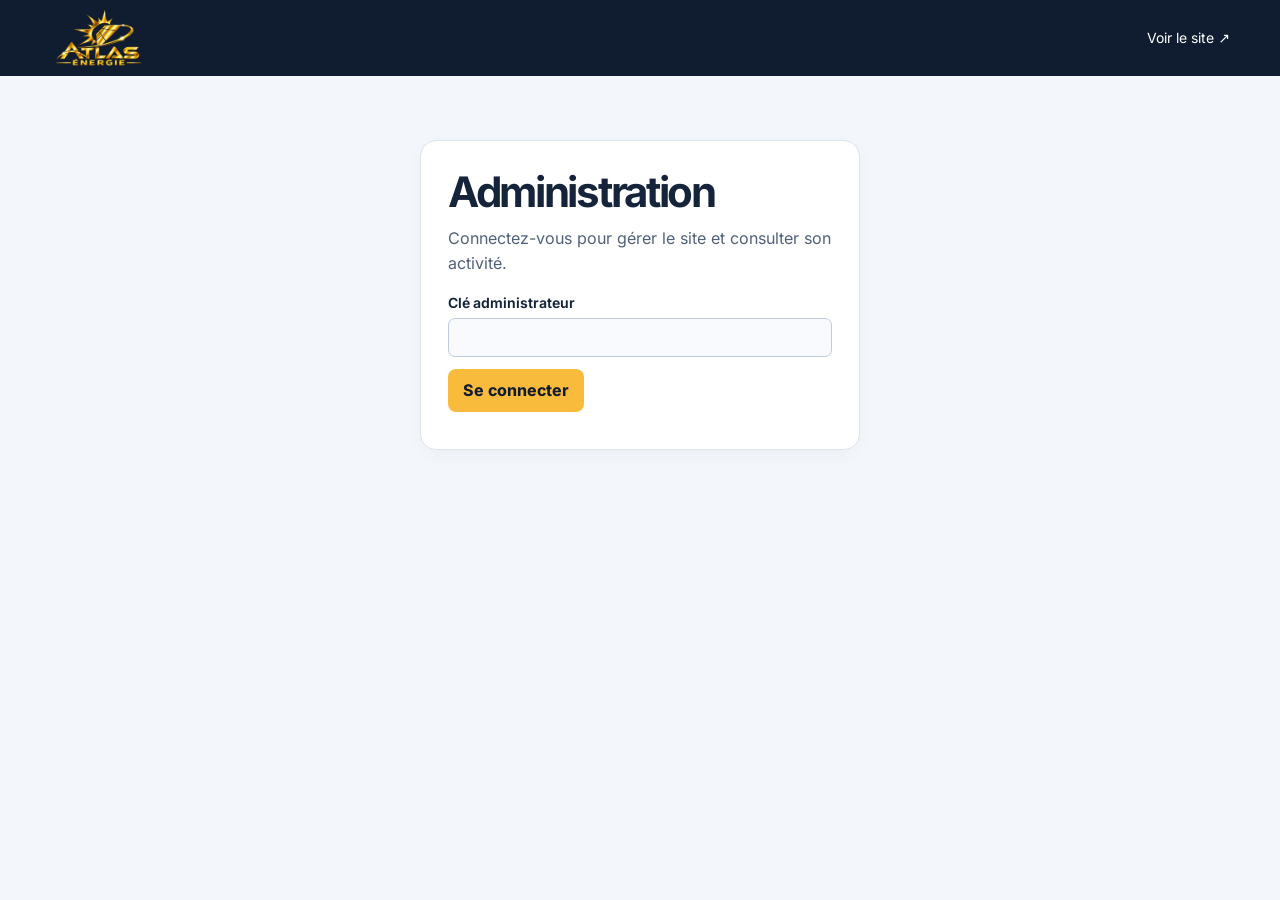
==== admin/index.html @ e1cc81c4 "Add a protected dashboard with D1 analytics and content editing" ====
<!doctype html>
<html lang="fr">
<head>
  <meta charset="utf-8">
  <meta name="viewport" content="width=device-width,initial-scale=1">
  <meta name="robots" content="noindex,nofollow">
  <title>Administration | Atlas Énergie</title>
  <link rel="icon" href="../assets/logo-atlas.webp">
  <link rel="stylesheet" href="admin.css">
  <script type="module" src="admin.js"></script>
</head>
<body>
  <header><a class="brand" href="../"><img src="../assets/logo-atlas.webp" alt="Atlas Énergie" width="100" height="60"></a><a class="site-link" href="../">Voir le site ↗</a><button id="logout" class="secondary" hidden>Se déconnecter</button></header>
  <main>
    <section id="login" class="panel login">
      <h1>Administration</h1>
      <p>Connectez-vous pour gérer le site et consulter son activité.</p>
      <form id="login-form">
        <label>Clé administrateur<input name="token" type="password" required autocomplete="off" spellcheck="false"></label>
        <button type="submit">Se connecter</button>
      </form>
      <p id="login-status" role="status"></p>
    </section>
    <div id="dashboard" hidden>
      <div class="page-heading"><div><p class="eyebrow">ATLAS ÉNERGIE</p><h1>Tableau de bord</h1></div><div class="period"><label>Période <select id="period"><option value="7">7 derniers jours</option><option value="30" selected>30 derniers jours</option><option value="90">90 derniers jours</option></select></label><button id="refresh" class="secondary">Actualiser</button></div></div>
      <p id="stats-status" role="status"></p>
      <section aria-label="Indicateurs" id="metrics" class="metrics"></section>
      <div class="stats-grid">
        <section class="panel"><h2>Vues par jour</h2><p id="date-range" class="sub"></p><div id="timeline" class="timeline" role="img"></div><details><summary>Consulter les chiffres par jour</summary><ul id="daily-list"></ul></details></section>
        <section class="panel"><h2>Répartition par langue</h2><p class="sub">Vues des pages françaises et arabes</p><div id="languages"></div></section>
      </div>
      <section class="panel"><h2>Activité par service</h2><p class="sub">Les devis correspondent aux ouvertures de WhatsApp depuis le formulaire.</p><div class="table-wrap"><table><thead><tr><th scope="col">Service</th><th scope="col">Fiches ouvertes</th><th scope="col">Devis préparés</th></tr></thead><tbody id="services-stats"></tbody></table></div></section>
      <section class="panel"><h2>Modifier le site</h2><p class="sub">Modifiez le contenu des services en français et en arabe, et le numéro WhatsApp.</p>
        <p class="sub" id="published-at"></p>
        <form id="editor">
          <div class="editor-selects">
            <label>Numéro WhatsApp<input name="whatsappNumber" inputmode="numeric" pattern="[1-9][0-9]{7,14}" required></label>
            <label>Langue du contenu<select id="edit-language"><option value="fr">Français</option><option value="ar">العربية</option></select></label>
            <label>Service<select id="edit-service"></select></label>
          </div>
          <label>Titre<input name="title" maxlength="100" required dir="auto"></label>
          <label>Résumé de la carte<textarea name="summary" rows="2" maxlength="300" required dir="auto"></textarea></label>
          <label>Description de la fiche<textarea name="description" rows="4" maxlength="1500" required dir="auto"></textarea></label>
          <button type="submit">Publier les modifications</button>
        </form>
        <p id="publish-status" role="status"></p>
      </section>
    </div>
  </main>
</body>
</html>
---- admin/admin.css ----
@font-face {
  font-family: Inter;
  src: url("../assets/inter.woff2") format("woff2");
  font-weight: 100 900;
  font-display: swap;
}
@font-face {
  font-family: Cairo;
  src: url("../assets/cairo-arabic.woff2") format("woff2");
  font-weight: 200 1000;
  font-display: swap;
}
:root {
  font:
    16px/1.55 Inter,
    Cairo,
    system-ui,
    sans-serif;
  color: #15243b;
  background: #f3f6fa;
  --line: #dce4ee;
  --gold: #f8bb3b;
  --muted: #516179;
}
* {
  box-sizing: border-box;
}
[hidden] {
  display: none !important;
}
body {
  margin: 0;
}
h1,
h2,
p {
  margin: 0;
}
h1 {
  font-size: clamp(28px, 4vw, 42px);
  letter-spacing: -0.055em;
  line-height: 1.15;
}
h2 {
  font-size: 19px;
  letter-spacing: -0.025em;
}
a {
  color: inherit;
}
header {
  display: flex;
  align-items: center;
  gap: 16px;
  padding: 8px max(20px, calc((100% - 1180px) / 2));
  background: #101c30;
  color: white;
}
.brand {
  margin-right: auto;
}
.brand img {
  display: block;
  object-fit: contain;
}
.site-link {
  font-size: 14px;
  text-decoration: none;
  white-space: nowrap;
}
main {
  width: min(1180px, calc(100% - 36px));
  margin: 34px auto 64px;
}
.login {
  max-width: 440px;
  margin: 64px auto;
}
.login p {
  margin: 10px 0;
  color: var(--muted);
}
.panel,
.metric {
  padding: clamp(16px, 2.6vw, 27px);
  border: 1px solid var(--line);
  border-radius: 16px;
  background: white;
  box-shadow: 0 5px 20px #15243b08;
}
.panel {
  margin-bottom: 16px;
}
.page-heading,
.period {
  display: flex;
  align-items: center;
  justify-content: space-between;
  gap: 12px;
  flex-wrap: wrap;
}
.period {
  align-items: end;
}
.eyebrow {
  color: #805405;
  font-size: 11px;
  font-weight: 800;
  letter-spacing: 0.14em;
}
.page-heading {
  margin-bottom: 20px;
}
.metrics,
.stats-grid,
.editor-selects {
  display: grid;
  gap: 14px;
}
.metrics {
  grid-template-columns: repeat(4, 1fr);
  margin-bottom: 16px;
}
.metric span,
.sub {
  color: var(--muted);
  font-size: 14px;
}
.metric strong {
  display: block;
  font-size: 32px;
  letter-spacing: -0.05em;
}
.stats-grid {
  grid-template-columns: 1.65fr 1fr;
}
.sub {
  margin-top: 4px;
}
.timeline {
  height: 130px;
  display: flex;
  align-items: end;
  gap: 2px;
  margin: 20px 0 12px;
}
.timeline span {
  flex: 1;
  min-width: 0;
  background: #d89210;
  border-radius: 3px 3px 0 0;
}
.lang-stat {
  margin-top: 16px;
}
.lang-stat strong {
  float: right;
}
.lang-stat progress {
  display: block;
  width: 100%;
  accent-color: #a56b04;
}
.table-wrap {
  overflow: auto;
  margin-top: 12px;
}
table {
  width: 100%;
  border-collapse: collapse;
  font-size: 14px;
  text-align: left;
}
th,
td {
  padding: 10px 8px;
  border-bottom: 1px solid var(--line);
}
th:not(:first-child),
td:not(:first-child) {
  text-align: right;
}
form {
  display: grid;
  gap: 12px;
  margin-top: 16px;
}
.editor-selects {
  grid-template-columns: repeat(3, 1fr);
}
label {
  display: grid;
  gap: 4px;
  font-size: 14px;
  font-weight: 650;
}
input,
select,
textarea,
button {
  font: inherit;
}
input,
select,
textarea {
  padding: 8px 10px;
  border: 1px solid #bfccdf;
  border-radius: 7px;
  width: 100%;
  background: #f8fafe;
  color: inherit;
}
textarea {
  resize: vertical;
}
button {
  justify-self: start;
  border: 1px solid transparent;
  border-radius: 8px;
  padding: 8px 14px;
  background: var(--gold);
  color: #101c30;
  font-weight: 750;
  cursor: pointer;
}
button:disabled {
  opacity: 0.6;
  cursor: wait;
}
.secondary {
  background: white;
  border-color: var(--line);
  font-size: 14px;
  white-space: nowrap;
}
p[role="status"]:not(:empty) {
  margin: 10px 0;
  color: #754a00;
}
summary {
  cursor: pointer;
  font-size: 13px;
}
#daily-list {
  max-height: 185px;
  overflow: auto;
  font-size: 13px;
}
button:focus-visible,
a:focus-visible,
input:focus-visible,
select:focus-visible,
textarea:focus-visible {
  outline: 3px solid #946000;
  outline-offset: 3px;
}
@media (max-width: 760px) {
  .metrics {
    grid-template-columns: repeat(2, 1fr);
  }
  .stats-grid,
  .editor-selects {
    grid-template-columns: 1fr;
  }
  .page-heading {
    align-items: start;
  }
}
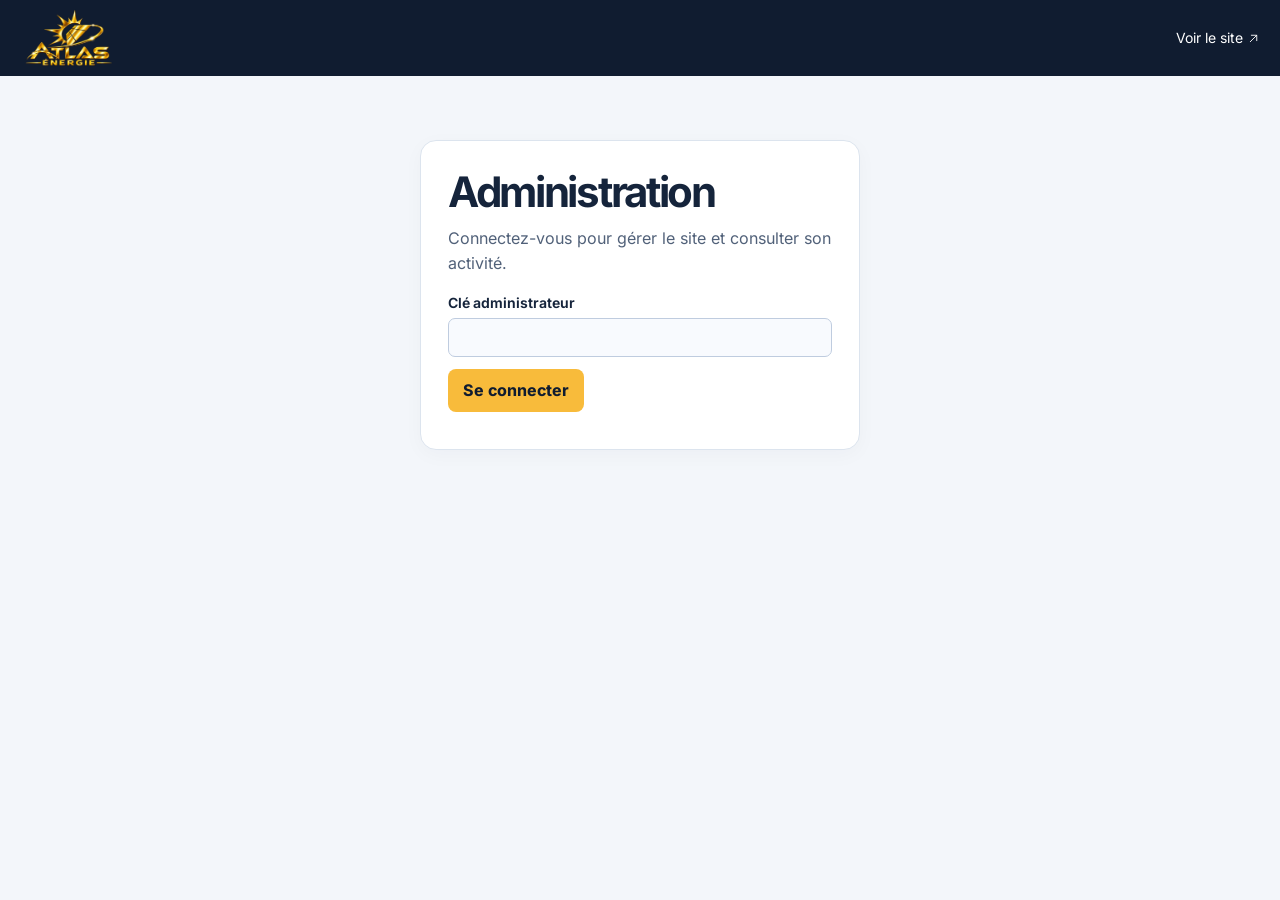
==== commit dc74c462: "Split the dashboard into sidebar views" ====
--- a/admin/index.html
+++ b/admin/index.html
@@ -1,51 +1,293 @@
 <!doctype html>
 <html lang="fr">
-<head>
-  <meta charset="utf-8">
-  <meta name="viewport" content="width=device-width,initial-scale=1">
-  <meta name="robots" content="noindex,nofollow">
-  <title>Administration | Atlas Énergie</title>
-  <link rel="icon" href="../assets/logo-atlas.webp">
-  <link rel="stylesheet" href="admin.css">
-  <script type="module" src="admin.js"></script>
-</head>
-<body>
-  <header><a class="brand" href="../"><img src="../assets/logo-atlas.webp" alt="Atlas Énergie" width="100" height="60"></a><a class="site-link" href="../">Voir le site ↗</a><button id="logout" class="secondary" hidden>Se déconnecter</button></header>
-  <main>
-    <section id="login" class="panel login">
-      <h1>Administration</h1>
-      <p>Connectez-vous pour gérer le site et consulter son activité.</p>
-      <form id="login-form">
-        <label>Clé administrateur<input name="token" type="password" required autocomplete="off" spellcheck="false"></label>
-        <button type="submit">Se connecter</button>
-      </form>
-      <p id="login-status" role="status"></p>
-    </section>
-    <div id="dashboard" hidden>
-      <div class="page-heading"><div><p class="eyebrow">ATLAS ÉNERGIE</p><h1>Tableau de bord</h1></div><div class="period"><label>Période <select id="period"><option value="7">7 derniers jours</option><option value="30" selected>30 derniers jours</option><option value="90">90 derniers jours</option></select></label><button id="refresh" class="secondary">Actualiser</button></div></div>
-      <p id="stats-status" role="status"></p>
-      <section aria-label="Indicateurs" id="metrics" class="metrics"></section>
-      <div class="stats-grid">
-        <section class="panel"><h2>Vues par jour</h2><p id="date-range" class="sub"></p><div id="timeline" class="timeline" role="img"></div><details><summary>Consulter les chiffres par jour</summary><ul id="daily-list"></ul></details></section>
-        <section class="panel"><h2>Répartition par langue</h2><p class="sub">Vues des pages françaises et arabes</p><div id="languages"></div></section>
+  <head>
+    <meta charset="utf-8" />
+    <meta name="viewport" content="width=device-width,initial-scale=1" />
+    <meta name="robots" content="noindex,nofollow" />
+    <title>Administration | Atlas Énergie</title>
+    <link rel="icon" href="../assets/logo-atlas.webp" />
+    <link rel="stylesheet" href="admin.css" />
+    <script type="module" src="admin.js"></script>
+  </head>
+  <body>
+    <header>
+      <a class="brand" href="../"
+        ><img
+          src="../assets/logo-atlas.webp"
+          alt="Atlas Énergie"
+          width="100"
+          height="60" /></a
+      ><a class="site-link" href="../"
+        >Voir le site <span data-nav-icon="diagonal"></span></a
+      ><button id="logout" class="secondary" hidden>Déconnexion</button>
+    </header>
+    <main>
+      <section id="login" class="panel login">
+        <h1>Administration</h1>
+        <p>Connectez-vous pour gérer le site et consulter son activité.</p>
+        <form id="login-form">
+          <label
+            >Clé administrateur<input
+              name="token"
+              type="password"
+              required
+              autocomplete="off"
+              spellcheck="false"
+          /></label>
+          <button type="submit">Se connecter</button>
+        </form>
+        <p id="login-status" role="status"></p>
+      </section>
+      <div id="dashboard" hidden>
+        <aside class="dashboard-sidebar">
+          <p class="sidebar-title"><strong>Gestion du site</strong></p>
+          <button
+            id="dashboard-menu"
+            class="secondary"
+            type="button"
+            aria-expanded="false"
+            aria-controls="dashboard-nav"
+          >
+            <span data-nav-icon="menu"></span> Menu
+          </button>
+          <nav
+            id="dashboard-nav"
+            class="dashboard-links"
+            aria-label="Sections du tableau de bord"
+          >
+            <a href="#statistiques" data-view-link="statistiques"
+              ><span data-nav-icon="bolt"></span> Statistiques</a
+            >
+            <a href="#requests" data-view-link="requests"
+              ><span data-nav-icon="users"></span> Demandes</a
+            >
+            <a href="#service-editor" data-view-link="service-editor"
+              ><span data-nav-icon="controls"></span> Services et photos</a
+            >
+          </nav>
+        </aside>
+        <div class="dashboard-content">
+          <section
+            id="statistiques"
+            data-view="statistiques"
+            aria-labelledby="stats-title"
+          >
+            <div class="page-heading">
+              <div><h1 id="stats-title" tabindex="-1">Statistiques</h1></div>
+              <div class="period">
+                <label
+                  >Période
+                  <select id="period">
+                    <option value="7">7 derniers jours</option>
+                    <option value="30" selected>30 derniers jours</option>
+                    <option value="90">90 derniers jours</option>
+                  </select></label
+                ><button id="refresh" class="secondary">Actualiser</button>
+              </div>
+            </div>
+            <p id="stats-status" role="status"></p>
+            <section
+              aria-label="Indicateurs"
+              id="metrics"
+              class="metrics"
+            ></section>
+            <div class="stats-grid">
+              <section class="panel">
+                <h2>Vues par jour</h2>
+                <p id="date-range" class="sub"></p>
+                <div id="timeline" class="timeline" role="img"></div>
+                <details>
+                  <summary>Consulter les chiffres par jour</summary>
+                  <ul id="daily-list"></ul>
+                </details>
+              </section>
+              <section class="panel">
+                <h2>Répartition par langue</h2>
+                <p class="sub">Vues des pages françaises et arabes</p>
+                <div id="languages"></div>
+              </section>
+            </div>
+            <section class="panel">
+              <h2>Activité par service</h2>
+              <p class="sub">
+                Les devis correspondent aux ouvertures de WhatsApp depuis le
+                formulaire.
+              </p>
+              <div class="table-wrap">
+                <table>
+                  <thead>
+                    <tr>
+                      <th scope="col">Service</th>
+                      <th scope="col">Fiches ouvertes</th>
+                      <th scope="col">Devis préparés</th>
+                    </tr>
+                  </thead>
+                  <tbody id="services-stats"></tbody>
+                </table>
+              </div>
+            </section>
+          </section>
+          <section
+            id="requests"
+            data-view="requests"
+            aria-labelledby="requests-title"
+            hidden
+          >
+            <div class="page-heading">
+              <div>
+                <h1 id="requests-title" tabindex="-1">Demandes</h1>
+                <p class="sub">
+                  Consultez les demandes de devis et suivez les échanges.
+                </p>
+              </div>
+            </div>
+            <div class="panel">
+              <div class="page-heading">
+                <h2>Demandes de devis</h2>
+                <div class="period">
+                  <label
+                    >Statut
+                    <select id="quote-filter">
+                      <option value="all">Tous</option>
+                      <option value="new">Nouvelles</option>
+                      <option value="contacted">Contactées</option>
+                      <option value="closed">Clôturées</option>
+                    </select></label
+                  ><button class="secondary" id="quote-refresh">
+                    Actualiser
+                  </button>
+                </div>
+              </div>
+              <p id="quote-status" role="status"></p>
+              <div id="quote-list"></div>
+              <button id="quote-more" class="secondary" hidden>
+                Afficher les demandes précédentes
+              </button>
+            </div>
+          </section>
+          <section
+            id="service-editor"
+            data-view="service-editor"
+            aria-labelledby="editor-title"
+            hidden
+          >
+            <div class="page-heading">
+              <div>
+                <h1 id="editor-title" tabindex="-1">Services et photos</h1>
+                <p class="sub">
+                  Modifiez les fiches en français et en arabe, les photos et le
+                  numéro WhatsApp.
+                </p>
+              </div>
+            </div>
+            <div class="service-workspace">
+              <div class="panel">
+                <h2>Contenu des fiches</h2>
+                <p class="sub" id="published-at"></p>
+                <form id="editor">
+                  <div class="editor-selects">
+                    <label
+                      >Numéro WhatsApp<input
+                        name="whatsappNumber"
+                        inputmode="numeric"
+                        pattern="[1-9][0-9]{7,14}"
+                        required
+                    /></label>
+                    <label
+                      >Langue du contenu<select id="edit-language">
+                        <option value="fr">Français</option>
+                        <option value="ar">العربية</option>
+                      </select></label
+                    >
+                    <label>Service<select id="edit-service"></select></label>
+                  </div>
+                  <label
+                    >Titre<input
+                      name="title"
+                      maxlength="100"
+                      required
+                      dir="auto"
+                  /></label>
+                  <label
+                    >Résumé de la carte<textarea
+                      name="summary"
+                      rows="2"
+                      maxlength="300"
+                      required
+                      dir="auto"
+                    ></textarea>
+                  </label>
+                  <label
+                    >Description de la fiche<textarea
+                      name="description"
+                      rows="4"
+                      maxlength="1500"
+                      required
+                      dir="auto"
+                    ></textarea>
+                  </label>
+                  <label
+                    >Avantages (une ligne par avantage)<textarea
+                      name="benefits"
+                      rows="3"
+                      dir="auto"
+                      required
+                    ></textarea>
+                  </label>
+                  <label
+                    >Installations et solutions (une ligne par élément)<textarea
+                      name="solutions"
+                      rows="3"
+                      dir="auto"
+                      required
+                    ></textarea>
+                  </label>
+                  <button type="submit">Publier les modifications</button>
+                </form>
+                <p id="publish-status" role="status"></p>
+              </div>
+              <section class="panel photo-editor" aria-labelledby="photo-title">
+                <h2 id="photo-title">Photos du service sélectionné</h2>
+                <p class="sub">
+                  Les photos sont communes aux deux langues. Publiez les
+                  modifications après avoir préparé les images.
+                </p>
+                <form id="photo-form">
+                  <label>Emplacement<select id="photo-slot"></select></label>
+                  <img
+                    id="photo-preview"
+                    width="320"
+                    height="180"
+                    alt=""
+                    hidden
+                  />
+                  <div id="photo-captions" class="photo-captions" hidden>
+                    <label
+                      >Légende française<input name="captionFr" maxlength="120"
+                    /></label>
+                    <label lang="ar"
+                      >العنوان بالعربية<input
+                        name="captionAr"
+                        maxlength="120"
+                        dir="rtl"
+                    /></label>
+                  </div>
+                  <label
+                    >Choisir une image<input
+                      name="photo"
+                      type="file"
+                      accept="image/jpeg,image/png,image/webp"
+                  /></label>
+                  <button type="submit" class="secondary">
+                    Préparer la photo
+                  </button>
+                </form>
+                <p id="photo-status" role="status"></p>
+              </section>
+            </div>
+          </section>
+        </div>
       </div>
-      <section class="panel"><h2>Activité par service</h2><p class="sub">Les devis correspondent aux ouvertures de WhatsApp depuis le formulaire.</p><div class="table-wrap"><table><thead><tr><th scope="col">Service</th><th scope="col">Fiches ouvertes</th><th scope="col">Devis préparés</th></tr></thead><tbody id="services-stats"></tbody></table></div></section>
-      <section class="panel"><h2>Modifier le site</h2><p class="sub">Modifiez le contenu des services en français et en arabe, et le numéro WhatsApp.</p>
-        <p class="sub" id="published-at"></p>
-        <form id="editor">
-          <div class="editor-selects">
-            <label>Numéro WhatsApp<input name="whatsappNumber" inputmode="numeric" pattern="[1-9][0-9]{7,14}" required></label>
-            <label>Langue du contenu<select id="edit-language"><option value="fr">Français</option><option value="ar">العربية</option></select></label>
-            <label>Service<select id="edit-service"></select></label>
-          </div>
-          <label>Titre<input name="title" maxlength="100" required dir="auto"></label>
-          <label>Résumé de la carte<textarea name="summary" rows="2" maxlength="300" required dir="auto"></textarea></label>
-          <label>Description de la fiche<textarea name="description" rows="4" maxlength="1500" required dir="auto"></textarea></label>
-          <button type="submit">Publier les modifications</button>
-        </form>
-        <p id="publish-status" role="status"></p>
-      </section>
-    </div>
-  </main>
-</body>
+    </main>
+  </body>
 </html>
--- a/admin/admin.css
+++ b/admin/admin.css
@@ -52,7 +52,7 @@
   display: flex;
   align-items: center;
   gap: 16px;
-  padding: 8px max(20px, calc((100% - 1180px) / 2));
+  padding: 8px max(20px, calc((100% - 1440px) / 2));
   background: #101c30;
   color: white;
 }
@@ -64,12 +64,20 @@
   object-fit: contain;
 }
 .site-link {
+  display: inline-flex;
+  align-items: center;
+  gap: 4px;
   font-size: 14px;
   text-decoration: none;
   white-space: nowrap;
 }
+.site-link svg {
+  display: block;
+  width: 13px;
+  height: 13px;
+}
 main {
-  width: min(1180px, calc(100% - 36px));
+  width: min(1440px, calc(100% - 36px));
   margin: 34px auto 64px;
 }
 .login {
@@ -101,12 +109,6 @@
 }
 .period {
   align-items: end;
-}
-.eyebrow {
-  color: #805405;
-  font-size: 11px;
-  font-weight: 800;
-  letter-spacing: 0.14em;
 }
 .page-heading {
   margin-bottom: 20px;
@@ -266,3 +268,190 @@
     align-items: start;
   }
 }
+
+#dashboard {
+  display: grid;
+  grid-template-columns: 235px minmax(0, 1fr);
+  gap: clamp(18px, 3vw, 36px);
+  align-items: start;
+}
+
+.dashboard-sidebar {
+  position: sticky;
+  inset-block-start: 20px;
+  background: #101c30;
+  color: #f1f6ff;
+  border-radius: 16px;
+  padding: 18px 12px;
+}
+
+.sidebar-title {
+  color: #b9c9de;
+  font-size: 13px;
+  margin: 0 10px 12px;
+}
+
+.dashboard-links {
+  display: grid;
+  gap: 4px;
+}
+
+.dashboard-links a,
+#dashboard-menu {
+  display: flex;
+  align-items: center;
+  gap: 10px;
+  min-height: 44px;
+}
+
+.dashboard-links a {
+  padding: 8px 10px;
+  border: 1px solid transparent;
+  border-radius: 8px;
+  text-decoration: none;
+  font-size: 14px;
+  font-weight: 650;
+}
+
+.dashboard-links a:hover {
+  background: #26344b;
+}
+
+.dashboard-links a[aria-current="page"] {
+  color: #111c2d;
+  background: var(--gold);
+}
+
+.dashboard-links svg,
+#dashboard-menu svg {
+  display: block;
+  width: 19px;
+  height: 19px;
+}
+
+#dashboard-menu {
+  display: none;
+}
+
+.dashboard-content,
+.dashboard-content .panel,
+.stats-grid > *,
+.service-workspace > * {
+  min-width: 0;
+}
+
+.service-workspace {
+  display: grid;
+  align-items: start;
+  gap: 16px;
+}
+
+.editor-selects select {
+  min-width: 0;
+}
+
+@media (min-width: 1260px) {
+  .service-workspace {
+    grid-template-columns: minmax(0, 1.45fr) minmax(0, 1fr);
+  }
+}
+
+@media (max-width: 1080px) {
+  .metrics {
+    grid-template-columns: repeat(2, minmax(0, 1fr));
+  }
+}
+
+@media (max-width: 820px) {
+  #dashboard {
+    grid-template-columns: minmax(0, 1fr);
+  }
+
+  .dashboard-sidebar {
+    position: relative;
+    inset-block-start: auto;
+    padding: 10px 12px;
+    display: grid;
+    grid-template-columns: 1fr auto;
+    align-items: center;
+  }
+
+  .sidebar-title {
+    margin: 0 4px;
+  }
+
+  #dashboard-menu {
+    display: flex;
+  }
+
+  .dashboard-links {
+    display: none;
+    grid-column: 1 / -1;
+    margin-top: 8px;
+  }
+
+  .dashboard-links.is-open {
+    display: grid;
+  }
+}
+
+.quote-entry {
+  padding: 16px;
+  border: 1px solid var(--line);
+  border-radius: 10px;
+  margin: 10px 0;
+}
+
+.quote-entry h3 {
+  margin: 0;
+  font-size: 17px;
+}
+
+.quote-description {
+  margin: 10px 0;
+  white-space: pre-wrap;
+  overflow-wrap: anywhere;
+}
+
+.quote-actions {
+  display: flex;
+  flex-wrap: wrap;
+  align-items: end;
+  justify-content: space-between;
+  gap: 12px;
+}
+
+.quote-actions a {
+  margin-bottom: 8px;
+}
+
+#photo-preview {
+  max-width: 100%;
+  height: auto;
+  max-height: 210px;
+  object-fit: contain;
+  object-position: left center;
+  border-radius: 8px;
+}
+
+.photo-captions {
+  display: grid;
+  grid-template-columns: repeat(auto-fit, minmax(min(100%, 220px), 1fr));
+  gap: 12px;
+}
+
+@media (max-width: 460px) {
+  header {
+    gap: 8px;
+    padding-inline: 12px;
+  }
+
+  .brand img {
+    width: 68px;
+    height: 48px;
+  }
+
+  #logout {
+    padding-inline: 8px;
+  }
+}
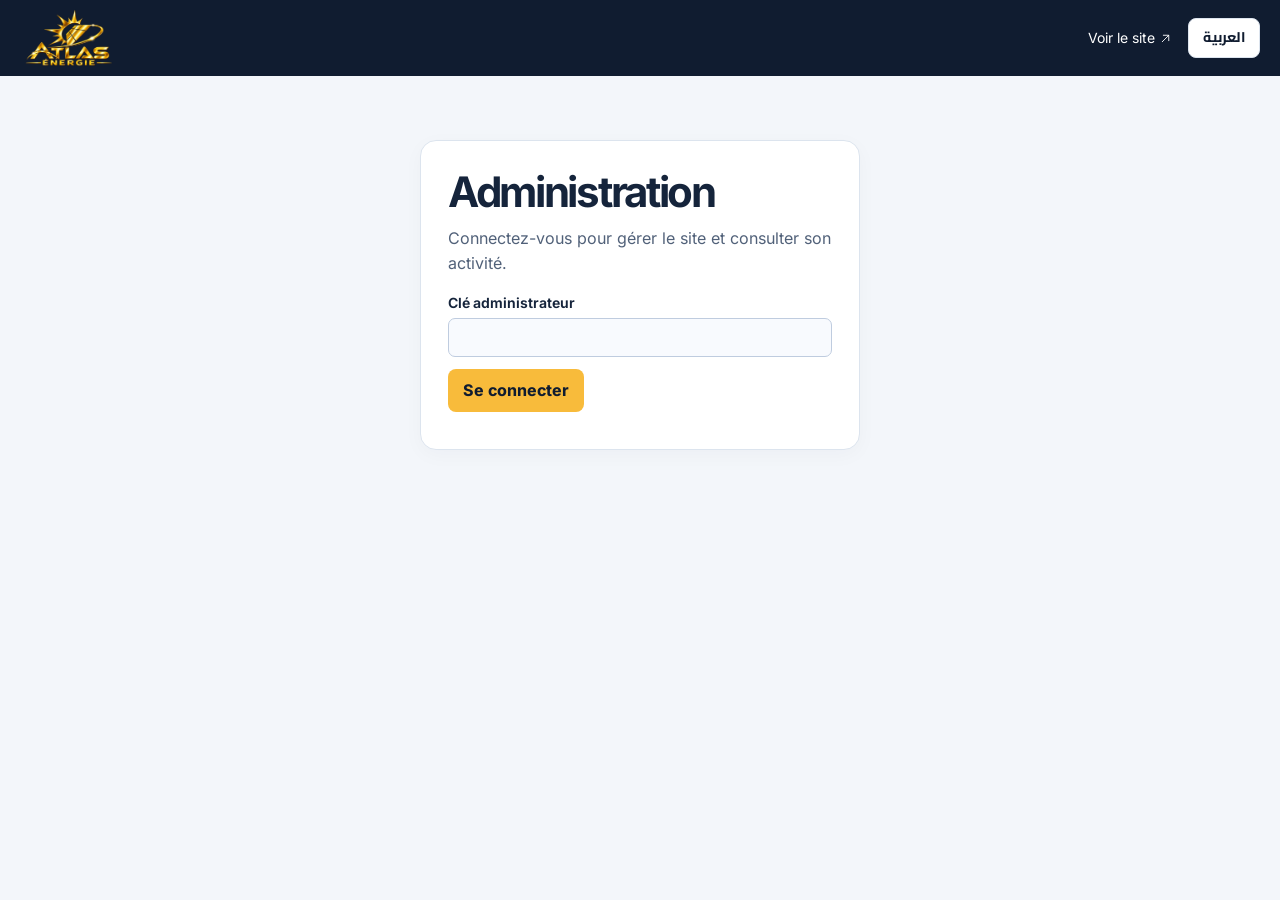
==== commit 2a6b6cda: "Add an Arabic interface to the dashboard" ====
--- a/admin/index.html
+++ b/admin/index.html
@@ -19,6 +19,14 @@
           height="60" /></a
       ><a class="site-link" href="../"
         >Voir le site <span data-nav-icon="diagonal"></span></a
+      ><button
+        class="secondary"
+        id="interface-language"
+        type="button"
+        lang="ar"
+        dir="rtl"
+      >
+        العربية</button
       ><button id="logout" class="secondary" hidden>Déconnexion</button>
     </header>
     <main>
@@ -189,6 +197,7 @@
                     <label
                       >Numéro WhatsApp<input
                         name="whatsappNumber"
+                        dir="ltr"
                         inputmode="numeric"
                         pattern="[1-9][0-9]{7,14}"
                         required
@@ -196,7 +205,7 @@
                     <label
                       >Langue du contenu<select id="edit-language">
                         <option value="fr">Français</option>
-                        <option value="ar">العربية</option>
+                        <option value="ar" lang="ar">العربية</option>
                       </select></label
                     >
                     <label>Service<select id="edit-service"></select></label>
@@ -265,8 +274,8 @@
                     <label
                       >Légende française<input name="captionFr" maxlength="120"
                     /></label>
-                    <label lang="ar"
-                      >العنوان بالعربية<input
+                    <label
+                      >Légende arabe<input
                         name="captionAr"
                         maxlength="120"
                         dir="rtl"
--- a/admin/admin.css
+++ b/admin/admin.css
@@ -57,7 +57,7 @@
   color: white;
 }
 .brand {
-  margin-right: auto;
+  margin-inline-end: auto;
 }
 .brand img {
   display: block;
@@ -156,7 +156,7 @@
   margin-top: 16px;
 }
 .lang-stat strong {
-  float: right;
+  float: inline-end;
 }
 .lang-stat progress {
   display: block;
@@ -171,7 +171,7 @@
   width: 100%;
   border-collapse: collapse;
   font-size: 14px;
-  text-align: left;
+  text-align: start;
 }
 th,
 td {
@@ -180,7 +180,7 @@
 }
 th:not(:first-child),
 td:not(:first-child) {
-  text-align: right;
+  text-align: end;
 }
 form {
   display: grid;
@@ -442,16 +442,40 @@
 
 @media (max-width: 460px) {
   header {
+    flex-wrap: wrap;
     gap: 8px;
     padding-inline: 12px;
   }
 
   .brand img {
-    width: 68px;
-    height: 48px;
-  }
-
-  #logout {
-    padding-inline: 8px;
-  }
-}
+    width: 56px;
+    height: 44px;
+  }
+
+  #logout,
+  #interface-language {
+    padding-inline: 6px;
+    font-size: 12px;
+  }
+
+  .site-link {
+    font-size: 12px;
+  }
+}
+
+:root[lang="ar"],
+#interface-language[lang="ar"] {
+  font-family: Cairo, Inter, system-ui, sans-serif;
+}
+
+:root[lang="ar"] :is(h1, h2, .metric strong) {
+  letter-spacing: normal;
+}
+
+:root[dir="rtl"] #photo-preview {
+  object-position: right center;
+}
+
+#interface-language {
+  min-height: 40px;
+}
